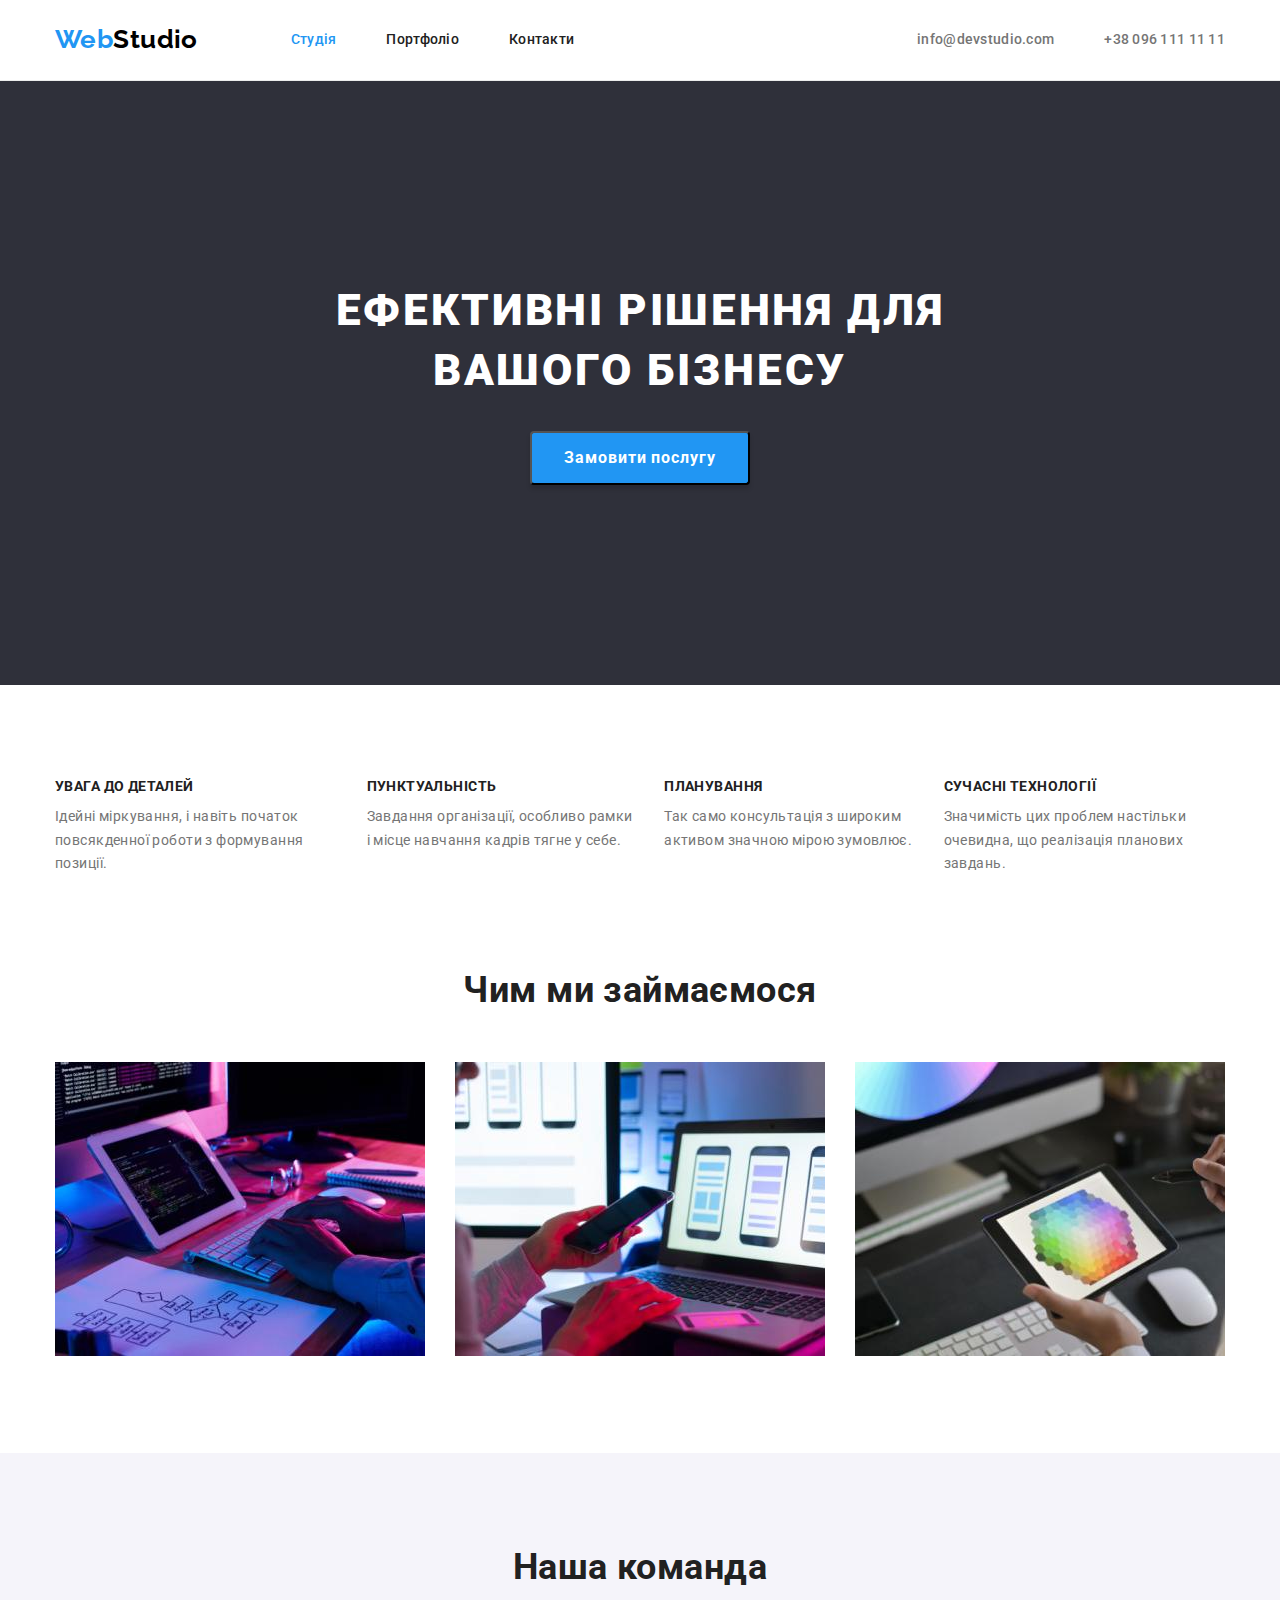
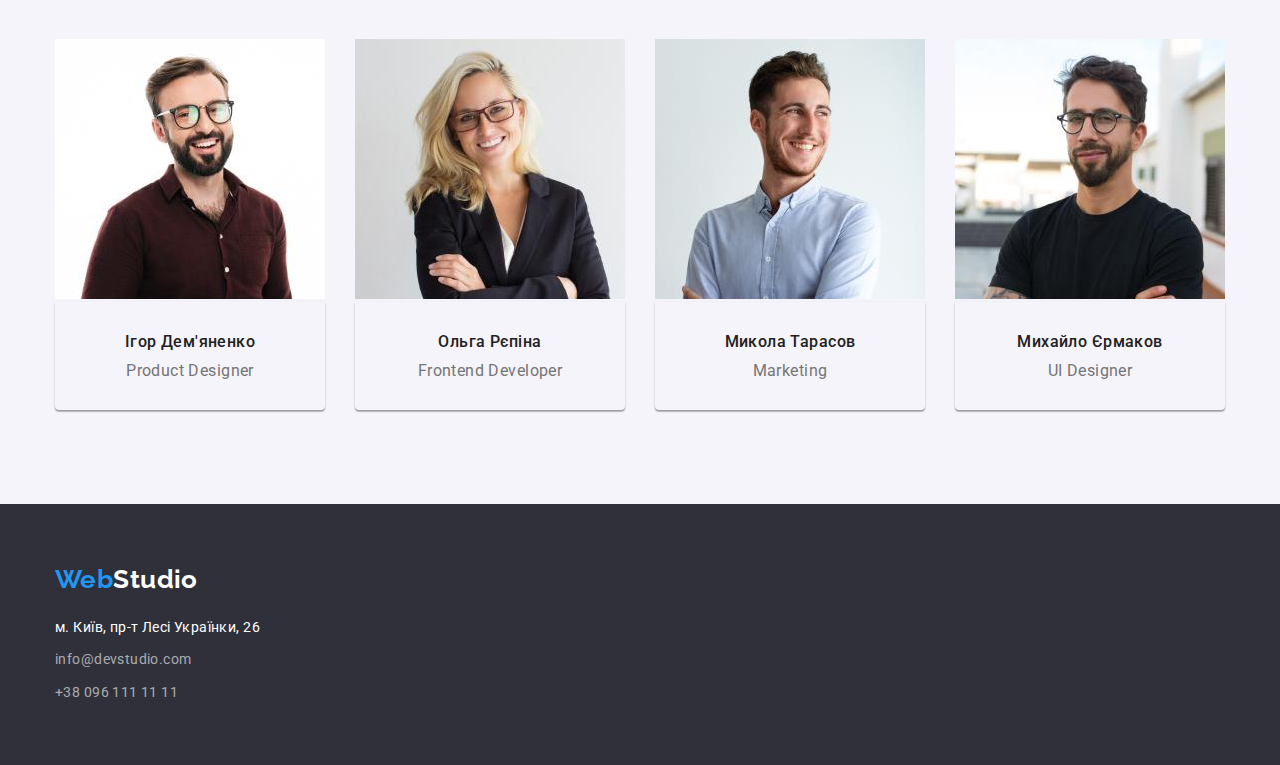
==== index.html @ afc2dee4 "created hw-04" ====
<!DOCTYPE html>
<html lang="uk">
  <head>
    <meta charset="UTF-8" />
    <meta http-equiv="X-UA-Compatible" content="IE=edge" />
    <meta name="viewport" content="width=device-width, initial-scale=1.0" />
    <title>WebStudio</title>

    <link
      rel="stylesheet"
      href=" https://cdnjs.cloudflare.com/ajax/libs/modern-normalize/1.1.0/modern-normalize.min.css"
    />
    <link rel="stylesheet" href="./css/styles.css" />

    <link rel="preconnect" href="https://fonts.googleapis.com" />
    <link rel="preconnect" href="https://fonts.gstatic.com" crossorigin />
    <link
      href="https://fonts.googleapis.com/css2?family=Raleway:wght@700&family=Roboto:wght@400;500;700;900&display=swap"
      rel="stylesheet"
    />
  </head>
  <body>
    <header class="header">
      <div class="container">
        <div class="header-container">
          <!-- site-nav -->
          <nav class="header-nav">
            <a class="logo" href="./index.html"><span class="logo-accent">Web</span>Studio</a>

            <ul class="site-nav list">
              <li class="item">
                <a class="link site-nav current" href="./index.html">Студія</a>
              </li>
              <li class="item">
                <a class="link" href="./portfolio.html">Портфоліо</a>
              </li>
              <li class="item">
                <a class="link" href="#">Контакти</a>
              </li>
            </ul>
          </nav>
          <!-- contacts -->
          <ul class="contacts list">
            <li class="item">
              <a class="link" href="info@devstudio.com">info@devstudio.com</a>
            </li>
            <li class="item">
              <a class="link" href="+380961111111">+38 096 111 11 11</a>
            </li>
          </ul>
        </div>
      </div>
    </header>

    <main>
      <!-- hero -->
      <section class="hero">
        <div class="container">
          <div class="hero-container">
            <h1 class="hero-title">Ефективні рішення для вашого бізнесу</h1>
            <button class="primary-button" type="button">Замовити послугу</button>
          </div>
        </div>
      </section>

      <!-- features -->
      <section class="section">
        <div class="container">
          <div class="features-container">
            <h2 class="section-title visually-hidden">Наші переваги</h2>
            <ul class="feature-list list">
              <li>
                <h3 class="title">Увага до деталей</h3>
                <p class="title-text">
                  Ідейні міркування, і навіть початок повсякденної роботи з формування позиції.
                </p>
              </li>
              <li>
                <h3 class="title">Пунктуальність</h3>
                <p class="title-text">
                  Завдання організації, особливо рамки і місце навчання кадрів тягне у себе.
                </p>
              </li>
              <li>
                <h3 class="title">Планування</h3>
                <p class="title-text">
                  Так само консультація з широким активом значною мірою зумовлює.
                </p>
              </li>
              <li>
                <h3 class="title">Сучасні технології</h3>
                <p class="title-text">
                  Значимість цих проблем настільки очевидна, що реалізація планових завдань.
                </p>
              </li>
            </ul>
          </div>
        </div>
      </section>
      <!--work-->
      <section class="section work">
        <div class="container">
          <div class="work-container">
            <h2 class="section-title">Чим ми займаємося</h2>
            <ul class="work-list list">
              <li class="item">
                <img src="./images/desktop.jpg" alt="Десктопні додатки" width="370" height="294" />
              </li>
              <li class="item">
                <img src="./images/mobile.jpg" alt="Мобільні додатки" width="370" height="294" />
              </li>
              <li class="item">
                <img
                  src="./images/tablet.jpg"
                  alt="Дизайнерські рішення"
                  width="370"
                  height="294"
                />
              </li>
            </ul>
          </div>
        </div>
      </section>
      <!-- our team -->
      <section class="section team">
        <div class="container">
          <div class="team-container">
            <h2 class="section-title">Наша команда</h2>

            <ul class="team-list list">
              <li>
                <img
                  src="./images/man01.jpg"
                  alt="Молодий чоловік, шатен з борідкою в окулярах"
                  width="270"
                  height="260"
                />
                <div class="team-card">
                  <h3 class="title">Ігор Дем'яненко</h3>
                  <p class="profession" lang="en">Product Designer</p>
                </div>
              </li>

              <li>
                <img
                  src="./images/woman02.jpg"
                  alt="Молода жінка, блондинка, в окулярах"
                  width="270"
                  height="260"
                />
                <div class="team-card">
                  <h3 class="title">Ольга Рєпіна</h3>
                  <p class="profession" lang="en">Frontend Developer</p>
                </div>
              </li>

              <li>
                <img
                  src="./images/man03.jpg"
                  alt="Молодий чоловік, шатен"
                  width="270"
                  height="260"
                />
                <div class="team-card">
                  <h3 class="title">Микола Тарасов</h3>
                  <p class="profession" lang="en">Marketing</p>
                </div>
              </li>

              <li>
                <img
                  src="./images/man04.jpg"
                  alt="Молодий чоловік, брюнет з борідкою в окулярах"
                  width="270"
                  height="260"
                />
                <div class="team-card">
                  <h3 class="title">Михайло Єрмаков</h3>
                  <p class="profession" lang="en">UI Designer</p>
                </div>
              </li>
            </ul>
          </div>
        </div>
      </section>
    </main>

    <footer class="footer">
      <div class="container">
        <div class="footer-container">
          <a class="logo-footer" href="./index.html"
            ><span class="logo-accent">Web</span><span class="logo-white">Studio</span></a
          >

          <address>
            <ul class="contacts-foo list">
              <li class="item">
                <a
                  class="address"
                  href="https://goo.gl/maps/CPtrU1FHBa2aNyZL9"
                  target="_blank"
                  rel="noopener noreferrer nofollow"
                  >м. Київ, пр-т Лесі Українки, 26</a
                >
              </li>
              <li class="item">
                <a class="contacts" href="info@devstudio.com">info@devstudio.com</a>
              </li>
              <li class="item">
                <a class="contacts" href="+380961111111">+38 096 111 11 11</a>
              </li>
            </ul>
          </address>
        </div>
      </div>
    </footer>
  </body>
</html>
---- css/styles.css ----
:root {
    --color-primary :#757575;
    --color-secondary: #212121;
    --color-accent: #2196F3;
    --color-white: #ffffff;
    --color-black: #000000;
    --color-background: #ffffff;
    --color-background-hero: #2F303A;
    --color-background-work: #F5F5F5;
    --color-background-team: #F5F4FA;
}

body {
    color: var(--color-primary); 
    background-color: var(--color-background);
    font-family: 'Roboto', sans-serif;
    font-size: 14px;
    letter-spacing: 0.03em;
}

h1,
h2,
h3,
h4,
h5,
h6,
p,
ul {
    margin-top: 0;
    margin-bottom: 0;
}

.img {
    display: block;
    max-width: 100%;
    height: auto;
}

.list {
    padding: 0;
    margin: 0;
    list-style: none;
}

.container {
    width: 1200px;
    padding-left: 15px;
    padding-right: 15px;
    margin: 0 auto;
}

.section {
    padding: 94px 0;
}
/* logo */
.logo {
    display: block;
    padding-top: 24px;
    padding-bottom: 25px;
    margin-right: 93px;

    color: var(--color-black);
    font-family: 'Raleway';
    font-weight: 700;
    font-size: 26px;   
    line-height: 1.2;
    text-decoration: none;
}
.logo-accent {
    color: var(--color-accent)
}

/* site-nav */

.header {
border-bottom: 1px solid #ECECEC;
}

.header-container {
    display: flex;
    align-items: center;
    justify-content: space-between;
}
.header-nav {
    display: flex;   
}
.site-nav {
    display: flex;
   
}
.site-nav .item:not(:last-child) {
    margin-right: 50px;
}
.site-nav .link {
    display: block;
    padding-top: 32px;
    padding-bottom: 32px;

    color: var(--color-secondary);
    font-weight: 500;
    line-height: 1.14;
    letter-spacing: 0.02em;
    text-decoration: none;
}
.site-nav .link:hover,
.site-nav .link:focus {
    color: var(--color-accent);
}

.site-nav.current { 
    color: var(--color-accent);
}

.contacts {
    display: flex;
}
.contacts .item:not(:last-child) {
    margin-right: 50px;
}
.contacts .link {
    display: block;
    padding-top: 32px;
    padding-bottom: 32px;

    color: var(--color-primary);
    font-weight: 500;
    line-height: 1.14;
    letter-spacing: 0.02em;
    text-decoration: none;
}
.contacts .link:hover,
.contacts .link:focus {
    color: var(--color-accent);
}
/* section-hero */

.hero {
    background-color:var(--color-background-hero);
    text-align: center;
    padding: 200px 0;
}

.hero-title {
    
    margin: auto;
    margin-bottom: 30px; 
    max-width: 696px;

    font-weight: 900;
    font-size: 44px;
    line-height: 1.36;
    letter-spacing: 0.06em;
    text-transform: uppercase;
    color: var(--color-white);
   
    text-align: center;
    
}

.primary-button {
    border-radius: 4px;
    padding: 10px 32px;
    box-shadow: 0px 4px 4px rgba(0, 0, 0, 0.15);
    text-align: center;
    

    color: var(--color-white);
    background-color: var(--color-accent);
    font-family: inherit;
    font-weight: 700;
    font-size: 16px;
    line-height: 1.88;
    letter-spacing: 0.06em;
    cursor: pointer;
}
.primary-button:hover,
.primary-button:focus {
 background-color: #188CE8;
}

/* sections */

.feature-list {
    display: flex;
    flex-basis: calc((100%-90px)/4);
    gap: 30px;

}
.section-title{
    font-weight: 700;
    font-size: 36px;
    line-height: 1.16;
    color: var(--color-secondary);
    margin-bottom: 50px;
    text-align: center;
}

.feature-list .title {
    font-weight: 700;
    font-size: 14px;
    line-height: 1.14;
    text-transform: uppercase;
    color: var(--color-secondary);
    margin-bottom: 10px;
}
.title-text {
    line-height: 1.7;
}

/* work */

.work {
    padding-top: 0;
}
.work-list {
    display: flex;
    flex-basis: calc((100%-60px)/3);
    gap: 30px;
}

/* team */

.team {
    background-color: var(--color-background-team);
}
.team-list {
    display: flex;
    flex-basis: calc((100%-90px)/4);
    gap: 30px;
}
.team-card {
    padding: 30px 0;
    border-top: none;
    box-shadow: 0px 1px 3px rgba(0, 0, 0, 0.12), 0px 1px 1px rgba(0, 0, 0, 0.14), 0px 2px 1px rgba(0, 0, 0, 0.2);
    border-radius: 0px 0px 4px 4px;
    text-align: center;
}
.team-list .title {
    font-weight: 500;
    font-size: 16px;
    line-height: 1.2;
    color: var(--color-secondary);
    margin-bottom: 10px;

}
.team-list .profession {
    font-size: 16px;
    line-height: 1.2;
    color: var(--color-primary);
}

/* portfolio */

.visually-hidden {
    position: absolute;
    white-space: nowrap;
    width: 1px;
    height: 1px;
    overflow: hidden;
    border: 0;
    padding: 0;
    clip: rect(0 0 0 0);
    clip-path: inset(50%);
    margin: -1px;
}
.buttons { 
    border: none;
    border-radius: 4px;
    padding: 6px 22px;

    font-family: inherit;
    font-weight: 500;
    font-size: 16px;
    line-height: 1.62;
    letter-spacing: inherit;
    color: var(--color-secondary);
    background-color: var(--color-background-team);
    cursor: pointer;
    
    
}
.buttons:hover,
.buttons:focus {
    color: var(--color-white);
    background-color: var(--color-accent);
}
.buttons-list {
   display: flex; 
   justify-content: center;
   margin-bottom: 50px;

}
.buttons-list .item:not(:last-child) {
    margin-right: 8px;
}

.portfolio-list .title {
    font-weight: 700;
    font-size: 18px;
    line-height: 2;
    letter-spacing: 0.06em;
    color: var(--color-secondary);
    margin-bottom: 4px;
}
.portfolio-list .project {
    font-size: 16px;
    line-height: 1.88;
    color: var(--color-primary);
}

.portfolio-list {
    display: flex;
    flex-wrap: wrap;
    flex-basis: calc((100%-60)/3);
    gap: 30px;
}


.portfolio-card {
    padding: 20px 24px;
    border: 1px solid #eeeeee;
    border-top: none;
    background-color: var(--color-white);
}

/* footer */

.footer {
    background-color: var(--color-background-hero);
    padding: 60px 0;
}

.logo-footer {
    display: block;
    margin-bottom: 20px;

    font-family: 'Raleway';
    font-weight: 700;
    font-size: 26px;
    line-height: 1.2;
    text-decoration: none;
}

.logo-white {
    color: var(--color-white);
} 
.contacts-foo .item:not(:last-child) {
    margin-bottom: 9px;

}
.contacts-foo .address {
    font-style:normal;
    color: var(--color-white);
    line-height: 1.7;
    text-decoration: none;
   
}

.contacts-foo .contacts {
    display: block;
    font-style: normal;
    line-height: 1.7;
    color: rgba(255, 255, 255, 0.6);
    text-decoration: none;
    
}
.contacts-foo .contacts:hover,
.contacts-foo .contacts:focus {
    color: var(--color-accent);
}
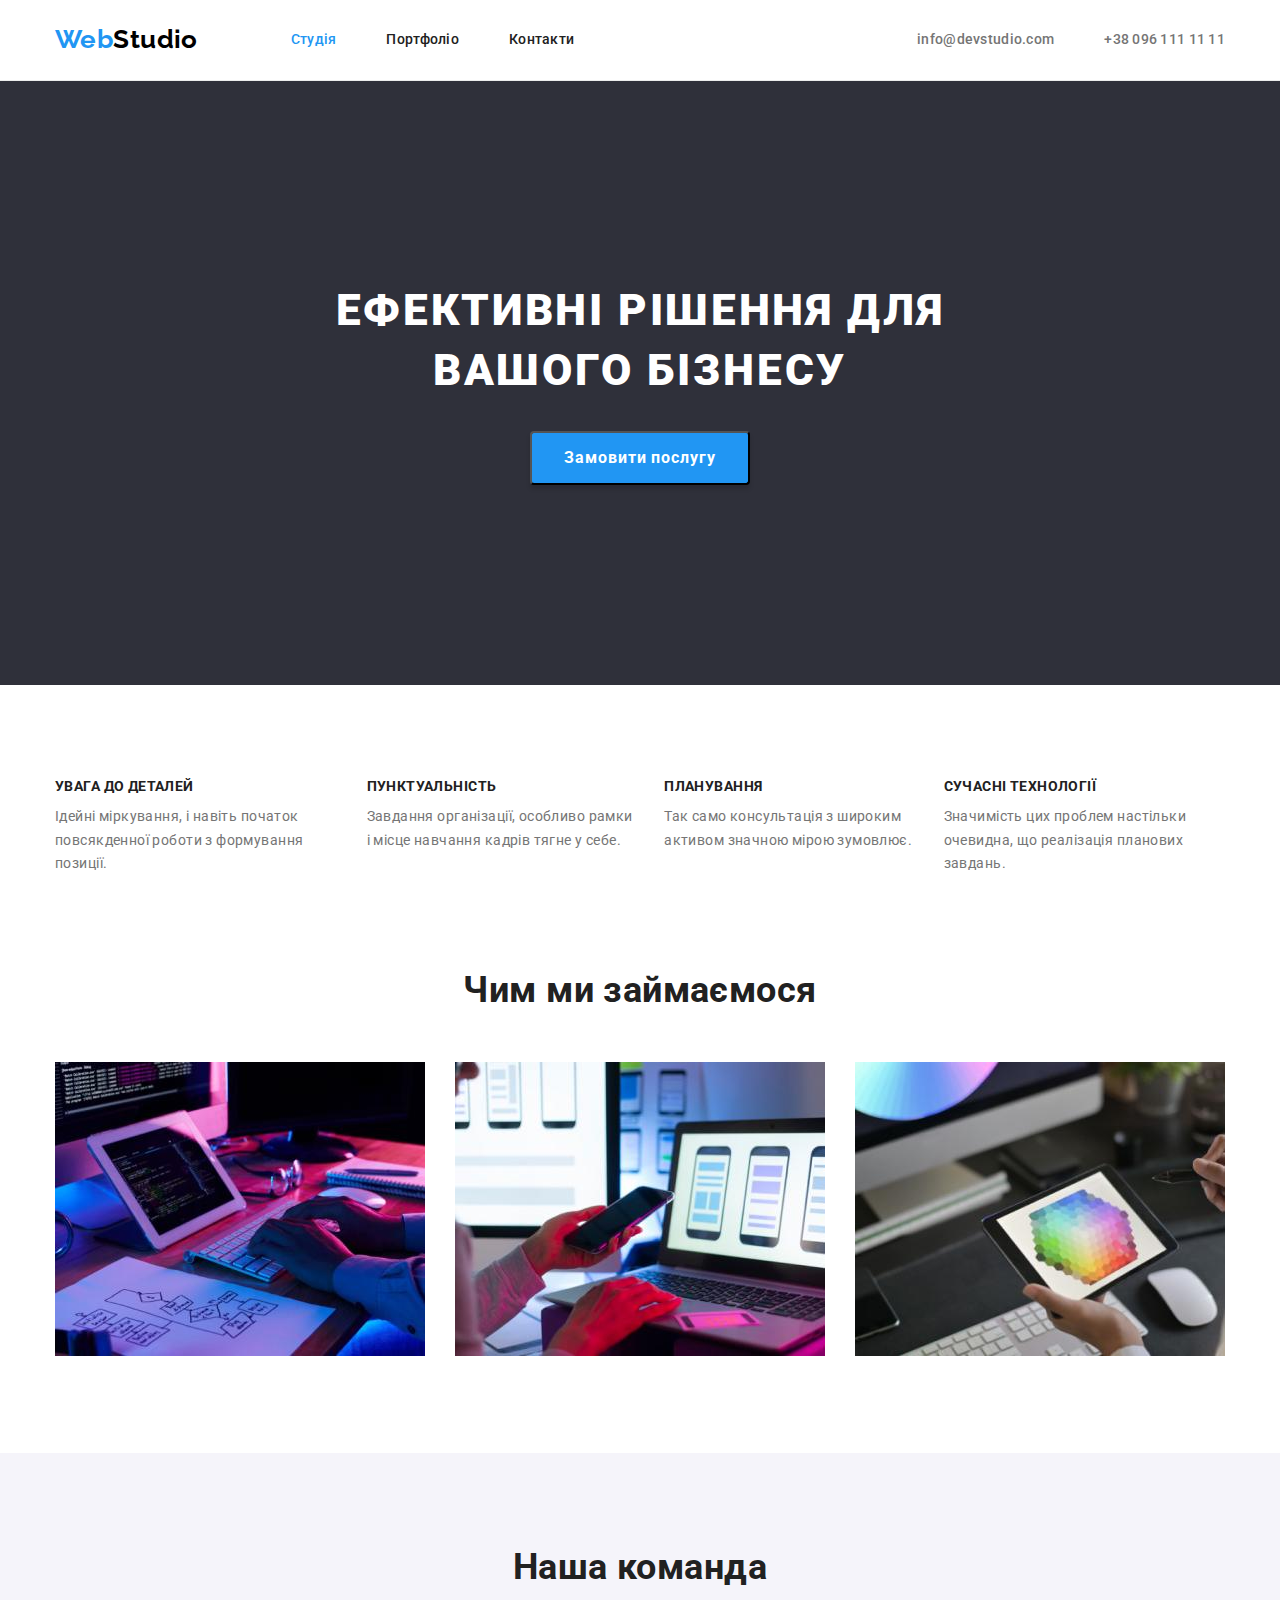
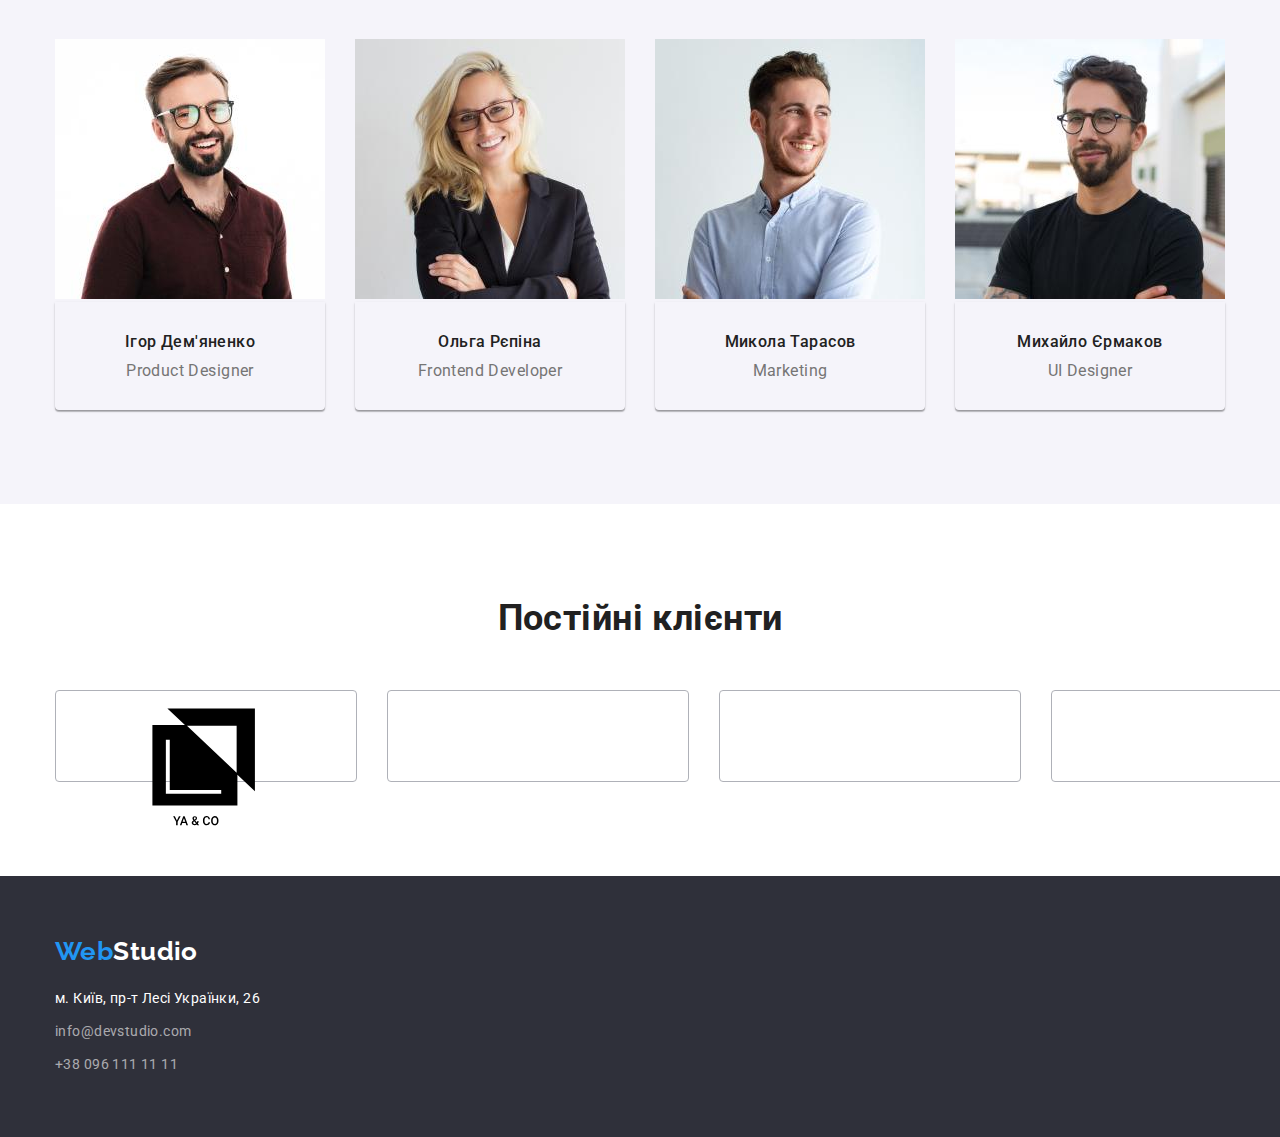
==== commit 0a7aff55: "aded clients" ====
--- a/index.html
+++ b/index.html
@@ -45,7 +45,7 @@
               <a class="link" href="info@devstudio.com">info@devstudio.com</a>
             </li>
             <li class="item">
-              <a class="link" href="+380961111111">+38 096 111 11 11</a>
+              <a class="link" href="+380961111111"> +38 096 111 11 11</a>
             </li>
           </ul>
         </div>
@@ -181,6 +181,57 @@
               </li>
             </ul>
           </div>
+        </div>
+      </section>
+
+      <!-- clients -->
+      <section class="section">
+        <div class="container">
+          <h2 class="section-title">Постійні клієнти</h2>
+          <ul class="clients-list list">
+            <li class="clients-item">
+              <a href="" class="clients-link">
+                <svg class="client-icon">
+                  <use href="./images/icons.svg#icon-Logo-1"></use>
+                </svg>
+              </a>
+            </li>
+            <li class="clients-item">
+              <a href="" class="clients-link">
+                <svg class="client-icon">
+                  <use href="./images/icons.svg#"></use>
+                </svg>
+              </a>
+            </li>
+            <li class="clients-item">
+              <a href="" class="clients-link">
+                <svg class="client-icon">
+                  <use href="./images/icons.svg#"></use>
+                </svg>
+              </a>
+            </li>
+            <li class="clients-item">
+              <a href="" class="clients-link">
+                <svg class="client-icon">
+                  <use href="./images/icons.svg#"></use>
+                </svg>
+              </a>
+            </li>
+            <li class="clients-item">
+              <a href="" class="clients-link">
+                <svg class="client-icon">
+                  <use href="./images/icons.svg#"></use>
+                </svg>
+              </a>
+            </li>
+            <li class="clients-item">
+              <a href="" class="clients-link">
+                <svg class="client-icon">
+                  <use href="./images/icons.svg#"></use>
+                </svg>
+              </a>
+            </li>
+          </ul>
         </div>
       </section>
     </main>
--- a/css/styles.css
+++ b/css/styles.css
@@ -283,6 +283,7 @@
 .buttons:focus {
     color: var(--color-white);
     background-color: var(--color-accent);
+    box-shadow: 0px 3px 1px rgba(0, 0, 0, 0.1), 0px 1px 2px rgba(0, 0, 0, 0.08), 0px 2px 2px rgba(0, 0, 0, 0.12);
 }
 .buttons-list {
    display: flex; 
@@ -302,7 +303,7 @@
     color: var(--color-secondary);
     margin-bottom: 4px;
 }
-.portfolio-list .project {
+.portfolio-list .description {
     font-size: 16px;
     line-height: 1.88;
     color: var(--color-primary);
@@ -315,13 +316,40 @@
     gap: 30px;
 }
 
-
 .portfolio-card {
+    text-decoration: none;
+    background-color: var(--color-white);
+    display: block;
+}
+.portfolio-card:hover,
+.portfolio-card:focus {
+box-shadow: 0px 1px 1px rgba(0, 0, 0, 0.12),
+0px 4px 4px rgba(0, 0, 0, 0.06),
+1px 4px 6px rgba(0, 0, 0, 0.16);
+}
+
+.project {
     padding: 20px 24px;
     border: 1px solid #eeeeee;
     border-top: none;
-    background-color: var(--color-white);
-}
+}
+
+.clients-list {
+    display: flex;
+    gap: 30px;
+}
+.clients-item {
+    width: calc((100%-150px)/6);
+}
+.clients-link {
+    display: block;
+    width: 100%;
+    height: 92px;
+    border: 1px solid #AFB1B8;
+    border-radius: 4px;
+}
+
+
 
 /* footer */
 
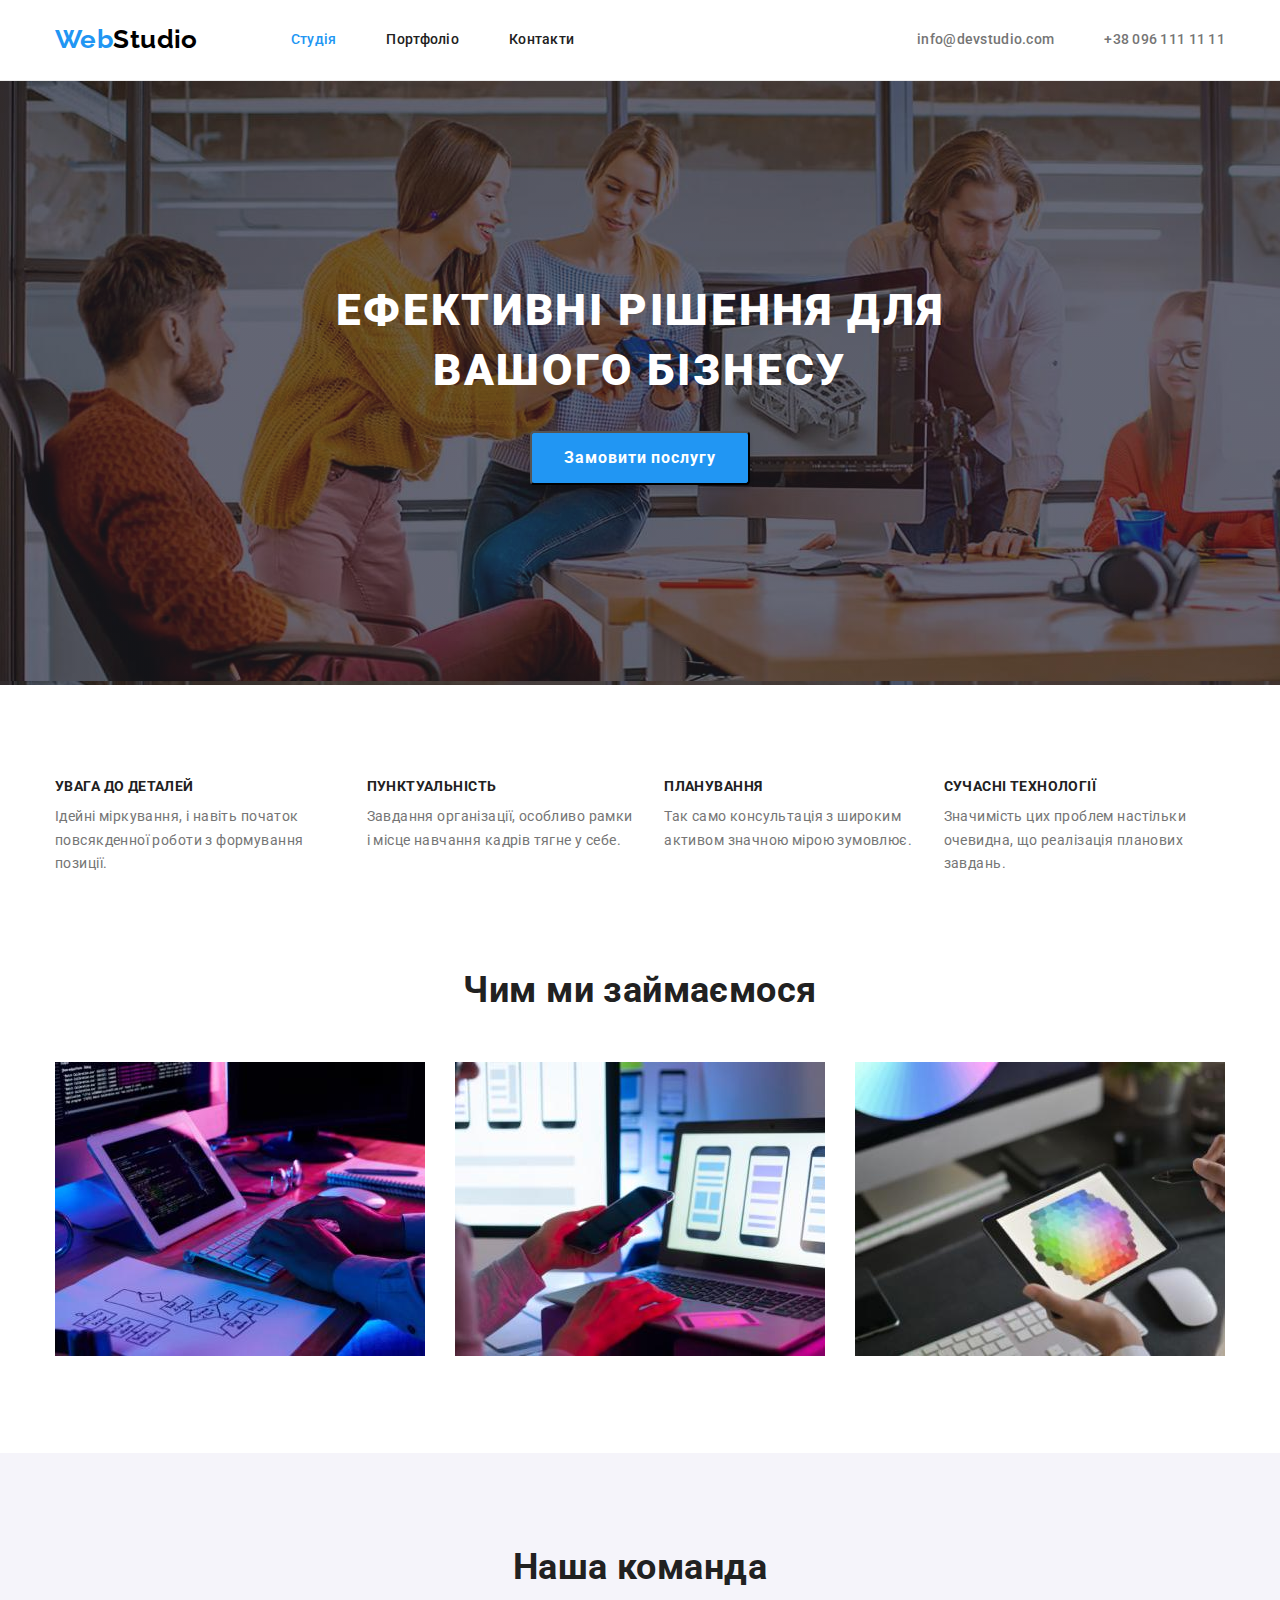
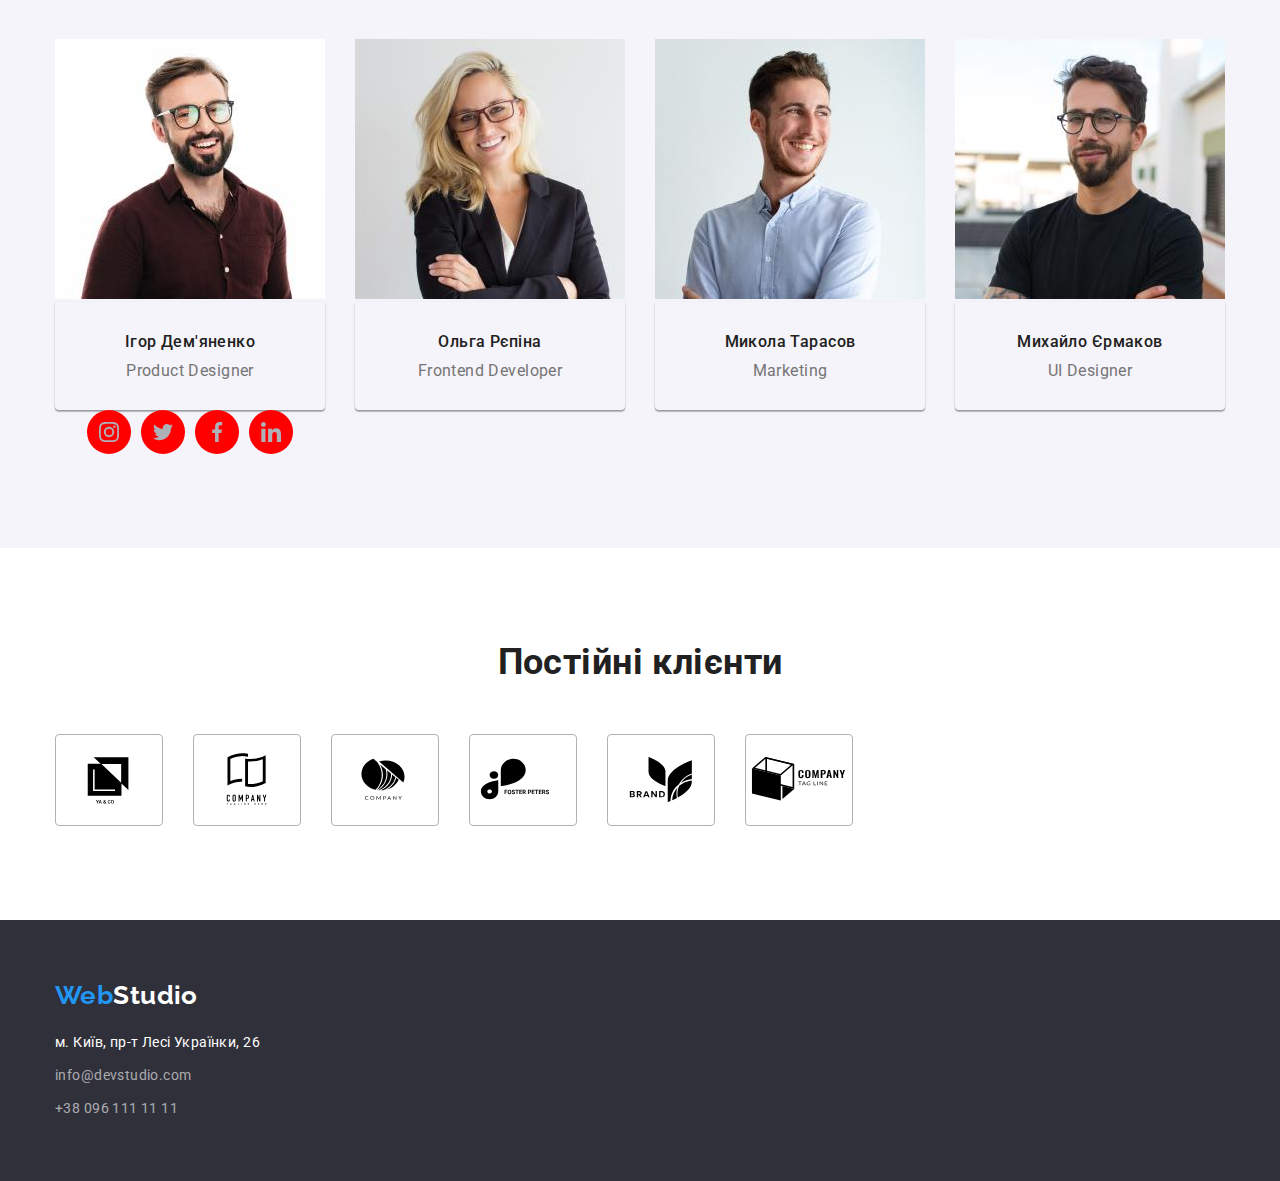
==== commit 06147f66: "social" ====
--- a/index.html
+++ b/index.html
@@ -139,6 +139,37 @@
                   <h3 class="title">Ігор Дем'яненко</h3>
                   <p class="profession" lang="en">Product Designer</p>
                 </div>
+
+                <ul class="social-list list">
+                  <li class="social-item">
+                    <a href="" class="social-link">
+                      <svg class="social-icon" width="20" height="20">
+                        <use href="./images/icons.svg#icon-instagram"></use>
+                      </svg>
+                    </a>
+                  </li>
+                  <li class="social-item">
+                    <a href="" class="social-link">
+                      <svg class="social-icon" width="20" height="20">
+                        <use href="./images/icons.svg#icon-twitter"></use>
+                      </svg>
+                    </a>
+                  </li>
+                  <li class="social-item">
+                    <a href="" class="social-link">
+                      <svg class="social-icon" width="20" height="20">
+                        <use href="./images/icons.svg#icon-facebook"></use>
+                      </svg>
+                    </a>
+                  </li>
+                  <li class="social-item">
+                    <a href="" class="social-link">
+                      <svg class="social-icon" width="20" height="20">
+                        <use href="./images/icons.svg#icon-linkedin"></use>
+                      </svg>
+                    </a>
+                  </li>
+                </ul>
               </li>
 
               <li>
@@ -188,46 +219,52 @@
       <section class="section">
         <div class="container">
           <h2 class="section-title">Постійні клієнти</h2>
+
           <ul class="clients-list list">
             <li class="clients-item">
-              <a href="" class="clients-link">
-                <svg class="client-icon">
+              <a href="#" class="clients-link">
+                <svg class="client-icon" width="106" height="60">
                   <use href="./images/icons.svg#icon-Logo-1"></use>
                 </svg>
               </a>
             </li>
-            <li class="clients-item">
-              <a href="" class="clients-link">
-                <svg class="client-icon">
-                  <use href="./images/icons.svg#"></use>
-                </svg>
-              </a>
-            </li>
-            <li class="clients-item">
-              <a href="" class="clients-link">
-                <svg class="client-icon">
-                  <use href="./images/icons.svg#"></use>
-                </svg>
-              </a>
-            </li>
-            <li class="clients-item">
-              <a href="" class="clients-link">
-                <svg class="client-icon">
-                  <use href="./images/icons.svg#"></use>
-                </svg>
-              </a>
-            </li>
-            <li class="clients-item">
-              <a href="" class="clients-link">
-                <svg class="client-icon">
-                  <use href="./images/icons.svg#"></use>
-                </svg>
-              </a>
-            </li>
-            <li class="clients-item">
-              <a href="" class="clients-link">
-                <svg class="client-icon">
-                  <use href="./images/icons.svg#"></use>
+
+            <li class="clients-item">
+              <a href="#" class="clients-link">
+                <svg class="client-icon" width="106" height="60">
+                  <use href="./images/icons.svg#icon-Logo-2"></use>
+                </svg>
+              </a>
+            </li>
+
+            <li class="clients-item">
+              <a href="#" class="clients-link">
+                <svg class="client-icon" width="106" height="60">
+                  <use href="./images/icons.svg#icon-Logo-3"></use>
+                </svg>
+              </a>
+            </li>
+
+            <li class="clients-item">
+              <a href="#" class="clients-link">
+                <svg class="client-icon" width="106" height="60">
+                  <use href="./images/icons.svg#icon-Logo-4"></use>
+                </svg>
+              </a>
+            </li>
+
+            <li class="clients-item">
+              <a href="#" class="clients-link">
+                <svg class="client-icon" width="106" height="60">
+                  <use href="./images/icons.svg#icon-Logo-5"></use>
+                </svg>
+              </a>
+            </li>
+
+            <li class="clients-item">
+              <a href="#" class="clients-link">
+                <svg class="client-icon" width="106" height="60">
+                  <use href="./images/icons.svg#icon-Logo-6"></use>
                 </svg>
               </a>
             </li>
--- a/css/styles.css
+++ b/css/styles.css
@@ -135,7 +135,12 @@
 /* section-hero */
 
 .hero {
-    background-color:var(--color-background-hero);
+    background-image: linear-gradient(
+    to right,
+    rgba(47, 48, 58, 0.4),
+    rgba(47, 48, 58, 0.4)
+    ),
+    url('../images/fon.jpg');
     text-align: center;
     padding: 200px 0;
 }
@@ -249,6 +254,28 @@
     color: var(--color-primary);
 }
 
+.social-list {
+display: flex;
+justify-content: center;
+gap: 10px;
+}
+
+.social-item {
+
+}
+.social-link {
+    display: flex;
+    align-items: center;
+    justify-content: center;
+    width: 44px;
+    height: 44px;
+    background-color: red;
+    border-radius: 50%;
+}
+.social-icon {
+    fill: #AFB1B8;;
+
+}
 /* portfolio */
 
 .visually-hidden {
@@ -342,7 +369,9 @@
     width: calc((100%-150px)/6);
 }
 .clients-link {
-    display: block;
+    display: flex;
+    align-items: center;
+    justify-content: center;
     width: 100%;
     height: 92px;
     border: 1px solid #AFB1B8;
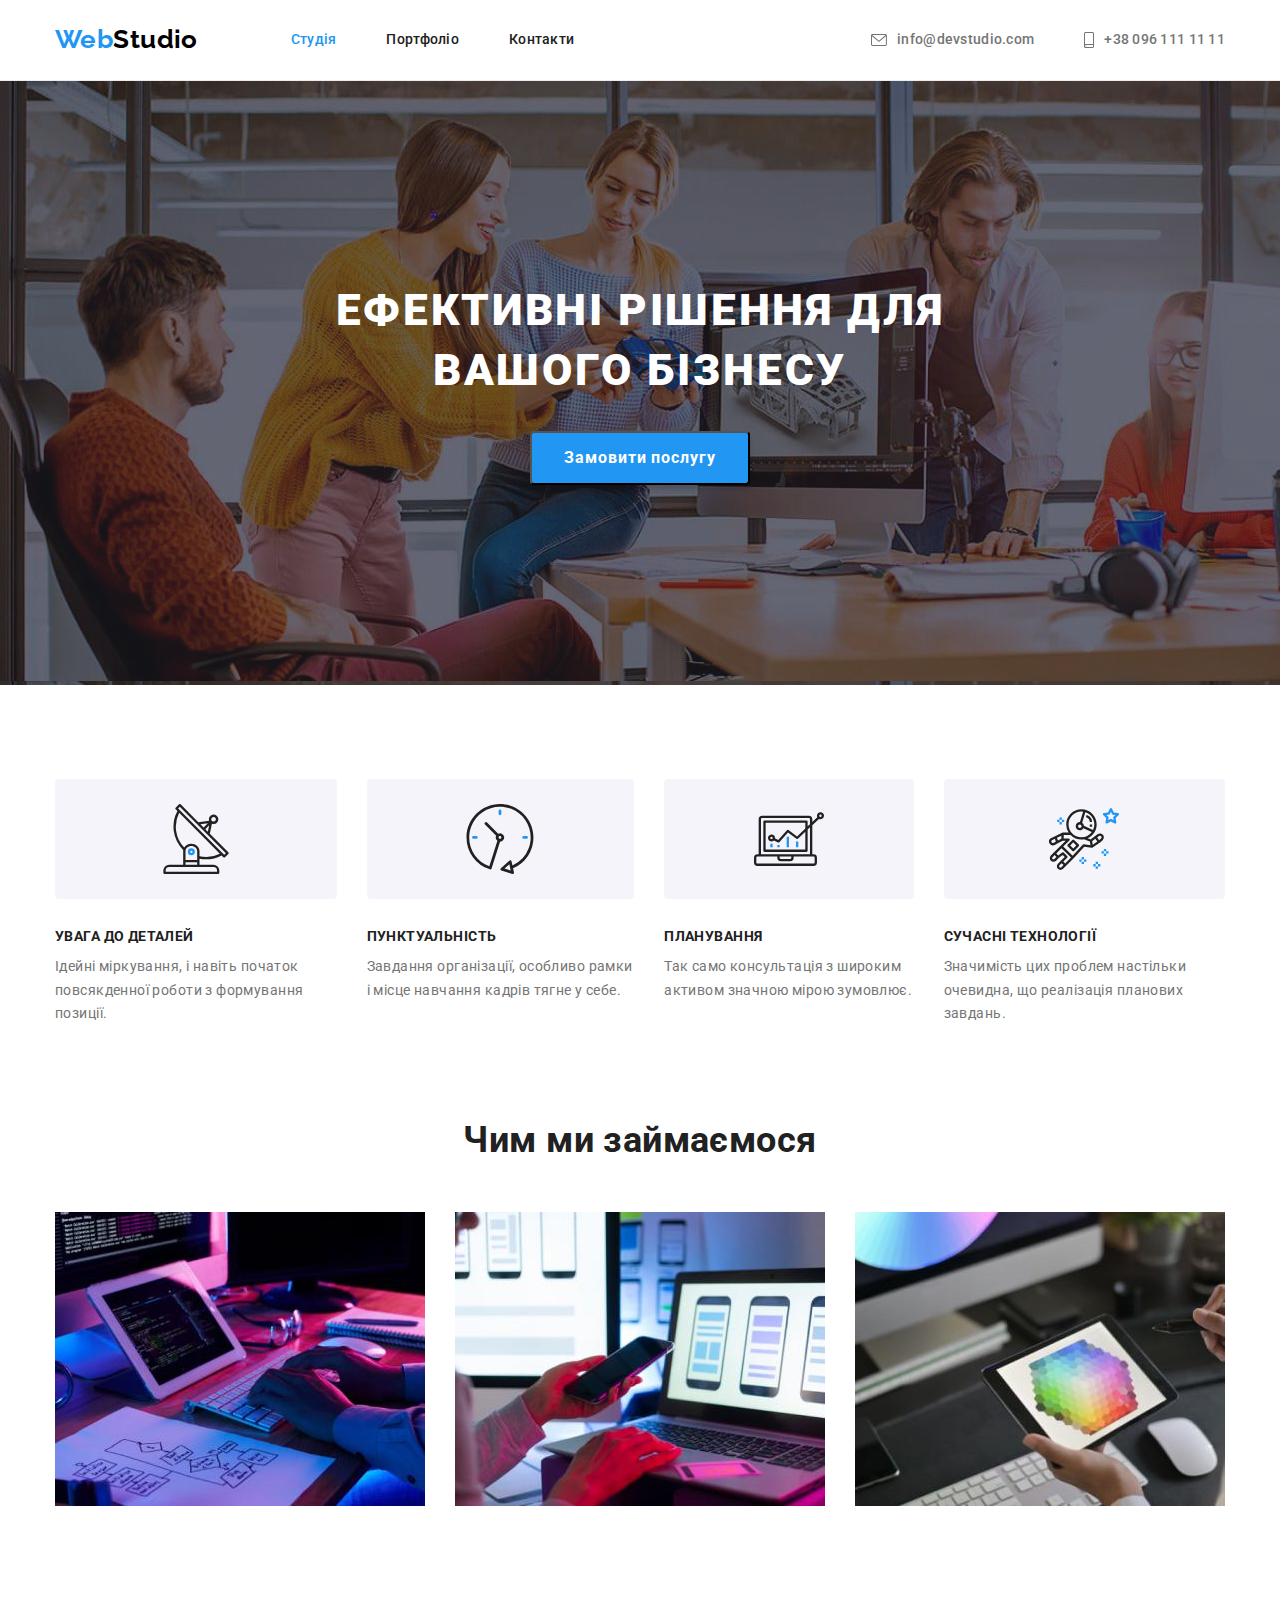
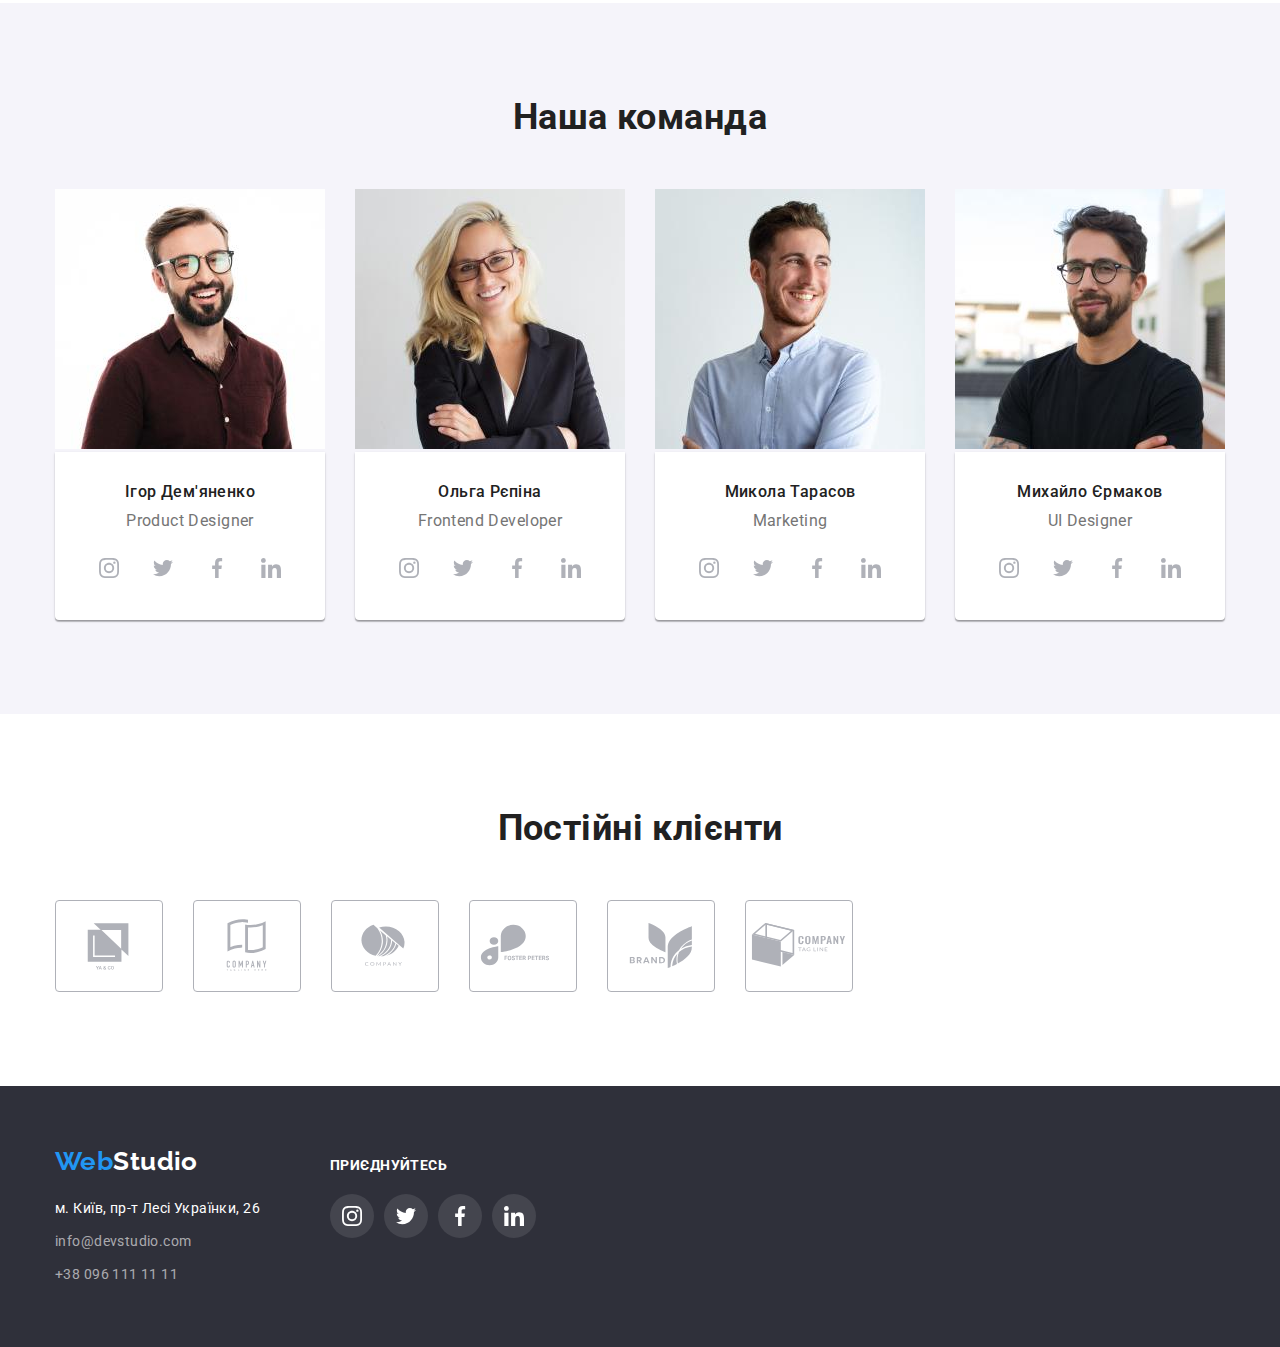
==== commit 76b1c7e8: "aded icons" ====
--- a/index.html
+++ b/index.html
@@ -42,10 +42,16 @@
           <!-- contacts -->
           <ul class="contacts list">
             <li class="item">
-              <a class="link" href="info@devstudio.com">info@devstudio.com</a>
+              <a class="link" href="info@devstudio.com">
+               <svg class="icon-contact" width="16" height="12">
+                <use href="./images/icons.svg#icon-envelope"></use>
+               </svg> info@devstudio.com</a>
             </li>
             <li class="item">
-              <a class="link" href="+380961111111"> +38 096 111 11 11</a>
+              <a class="link" href="+380961111111">
+               <svg class="icon-contact" width="10" height="16">
+                <use href="./images/icons.svg#icon-smartphone"></use>
+               </svg>  +38 096 111 11 11</a>
             </li>
           </ul>
         </div>
@@ -68,26 +74,50 @@
         <div class="container">
           <div class="features-container">
             <h2 class="section-title visually-hidden">Наші переваги</h2>
+
             <ul class="feature-list list">
               <li>
+                <div class="icon-features">
+                  <svg class="antenna" width="70" height="70">
+                    <use href="./images/icons.svg#icon-antenna"></use>
+                  </svg>
+                </div>
                 <h3 class="title">Увага до деталей</h3>
                 <p class="title-text">
                   Ідейні міркування, і навіть початок повсякденної роботи з формування позиції.
                 </p>
               </li>
-              <li>
+
+              <li>
+                <div class="icon-features">
+                  <svg class="clock" width="70" height="70">
+                    <use href="./images/icons.svg#icon-clock"></use>
+                  </svg>
+                </div>
                 <h3 class="title">Пунктуальність</h3>
                 <p class="title-text">
                   Завдання організації, особливо рамки і місце навчання кадрів тягне у себе.
                 </p>
               </li>
-              <li>
+
+              <li>
+                <div class="icon-features">
+                  <svg class="diagram" width="70" height="70">
+                    <use href="./images/icons.svg#icon-diagram"></use>
+                  </svg>
+                </div>
                 <h3 class="title">Планування</h3>
                 <p class="title-text">
                   Так само консультація з широким активом значною мірою зумовлює.
                 </p>
               </li>
-              <li>
+
+              <li>
+                <div class="icon-features">
+                  <svg class="astronaut" width="70" height="70">
+                    <use href="./images/icons.svg#icon-astronaut"></use>
+                  </svg>
+                </div>
                 <h3 class="title">Сучасні технології</h3>
                 <p class="title-text">
                   Значимість цих проблем настільки очевидна, що реалізація планових завдань.
@@ -138,38 +168,38 @@
                 <div class="team-card">
                   <h3 class="title">Ігор Дем'яненко</h3>
                   <p class="profession" lang="en">Product Designer</p>
-                </div>
-
-                <ul class="social-list list">
-                  <li class="social-item">
-                    <a href="" class="social-link">
-                      <svg class="social-icon" width="20" height="20">
-                        <use href="./images/icons.svg#icon-instagram"></use>
-                      </svg>
-                    </a>
-                  </li>
-                  <li class="social-item">
-                    <a href="" class="social-link">
-                      <svg class="social-icon" width="20" height="20">
-                        <use href="./images/icons.svg#icon-twitter"></use>
-                      </svg>
-                    </a>
-                  </li>
-                  <li class="social-item">
-                    <a href="" class="social-link">
-                      <svg class="social-icon" width="20" height="20">
-                        <use href="./images/icons.svg#icon-facebook"></use>
-                      </svg>
-                    </a>
-                  </li>
-                  <li class="social-item">
-                    <a href="" class="social-link">
-                      <svg class="social-icon" width="20" height="20">
-                        <use href="./images/icons.svg#icon-linkedin"></use>
-                      </svg>
-                    </a>
-                  </li>
-                </ul>
+
+                  <ul class="social-list list">
+                    <li class="social-item">
+                      <a href="" class="social-link">
+                        <svg class="social-icon" width="20" height="20">
+                          <use href="./images/icons.svg#icon-instagram"></use>
+                        </svg>
+                      </a>
+                    </li>
+                    <li class="social-item">
+                      <a href="" class="social-link">
+                        <svg class="social-icon" width="20" height="20">
+                          <use href="./images/icons.svg#icon-twitter"></use>
+                        </svg>
+                      </a>
+                    </li>
+                    <li class="social-item">
+                      <a href="" class="social-link">
+                        <svg class="social-icon" width="20" height="20">
+                          <use href="./images/icons.svg#icon-facebook"></use>
+                        </svg>
+                      </a>
+                    </li>
+                    <li class="social-item">
+                      <a href="" class="social-link">
+                        <svg class="social-icon" width="20" height="20">
+                          <use href="./images/icons.svg#icon-linkedin"></use>
+                        </svg>
+                      </a>
+                    </li>
+                  </ul>
+                </div>
               </li>
 
               <li>
@@ -182,6 +212,37 @@
                 <div class="team-card">
                   <h3 class="title">Ольга Рєпіна</h3>
                   <p class="profession" lang="en">Frontend Developer</p>
+
+                  <ul class="social-list list">
+                    <li class="social-item">
+                      <a href="" class="social-link">
+                        <svg class="social-icon" width="20" height="20">
+                          <use href="./images/icons.svg#icon-instagram"></use>
+                        </svg>
+                      </a>
+                    </li>
+                    <li class="social-item">
+                      <a href="" class="social-link">
+                        <svg class="social-icon" width="20" height="20">
+                          <use href="./images/icons.svg#icon-twitter"></use>
+                        </svg>
+                      </a>
+                    </li>
+                    <li class="social-item">
+                      <a href="" class="social-link">
+                        <svg class="social-icon" width="20" height="20">
+                          <use href="./images/icons.svg#icon-facebook"></use>
+                        </svg>
+                      </a>
+                    </li>
+                    <li class="social-item">
+                      <a href="" class="social-link">
+                        <svg class="social-icon" width="20" height="20">
+                          <use href="./images/icons.svg#icon-linkedin"></use>
+                        </svg>
+                      </a>
+                    </li>
+                  </ul>
                 </div>
               </li>
 
@@ -195,6 +256,37 @@
                 <div class="team-card">
                   <h3 class="title">Микола Тарасов</h3>
                   <p class="profession" lang="en">Marketing</p>
+
+                  <ul class="social-list list">
+                    <li class="social-item">
+                      <a href="" class="social-link">
+                        <svg class="social-icon" width="20" height="20">
+                          <use href="./images/icons.svg#icon-instagram"></use>
+                        </svg>
+                      </a>
+                    </li>
+                    <li class="social-item">
+                      <a href="" class="social-link">
+                        <svg class="social-icon" width="20" height="20">
+                          <use href="./images/icons.svg#icon-twitter"></use>
+                        </svg>
+                      </a>
+                    </li>
+                    <li class="social-item">
+                      <a href="" class="social-link">
+                        <svg class="social-icon" width="20" height="20">
+                          <use href="./images/icons.svg#icon-facebook"></use>
+                        </svg>
+                      </a>
+                    </li>
+                    <li class="social-item">
+                      <a href="" class="social-link">
+                        <svg class="social-icon" width="20" height="20">
+                          <use href="./images/icons.svg#icon-linkedin"></use>
+                        </svg>
+                      </a>
+                    </li>
+                  </ul>
                 </div>
               </li>
 
@@ -208,6 +300,37 @@
                 <div class="team-card">
                   <h3 class="title">Михайло Єрмаков</h3>
                   <p class="profession" lang="en">UI Designer</p>
+
+                  <ul class="social-list list">
+                    <li class="social-item">
+                      <a href="" class="social-link">
+                        <svg class="social-icon" width="20" height="20">
+                          <use href="./images/icons.svg#icon-instagram"></use>
+                        </svg>
+                      </a>
+                    </li>
+                    <li class="social-item">
+                      <a href="" class="social-link">
+                        <svg class="social-icon" width="20" height="20">
+                          <use href="./images/icons.svg#icon-twitter"></use>
+                        </svg>
+                      </a>
+                    </li>
+                    <li class="social-item">
+                      <a href="" class="social-link">
+                        <svg class="social-icon" width="20" height="20">
+                          <use href="./images/icons.svg#icon-facebook"></use>
+                        </svg>
+                      </a>
+                    </li>
+                    <li class="social-item">
+                      <a href="" class="social-link">
+                        <svg class="social-icon" width="20" height="20">
+                          <use href="./images/icons.svg#icon-linkedin"></use>
+                        </svg>
+                      </a>
+                    </li>
+                  </ul>
                 </div>
               </li>
             </ul>
@@ -273,13 +396,15 @@
       </section>
     </main>
 
+    <!-- Footer -->
     <footer class="footer">
       <div class="container">
-        <div class="footer-container">
+ <!-- адреса -->
+ <div class="footer-page">
+        <div class="adress-footer">
           <a class="logo-footer" href="./index.html"
             ><span class="logo-accent">Web</span><span class="logo-white">Studio</span></a
           >
-
           <address>
             <ul class="contacts-foo list">
               <li class="item">
@@ -300,7 +425,44 @@
             </ul>
           </address>
         </div>
+<!-- соц.мережі -->
+        <div class="social-footer">
+          <h1 class="footer-title">Приєднуйтесь</h3>
+
+          <ul class="social-list list">
+            <li class="social-item">
+              <a href="" class="social-link-foo">
+                <svg class="social-icon-foo" width="20" height="20">
+                  <use href="./images/icons.svg#icon-instagram"></use>
+                </svg>
+              </a>
+            </li>
+            <li class="social-item">
+              <a href="" class="social-link-foo">
+                <svg class="social-icon-foo" width="20" height="20">
+                  <use href="./images/icons.svg#icon-twitter"></use>
+                </svg>
+              </a>
+            </li>
+            <li class="social-item">
+              <a href="" class="social-link-foo">
+                <svg class="social-icon-foo" width="20" height="20">
+                  <use href="./images/icons.svg#icon-facebook"></use>
+                </svg>
+              </a>
+            </li>
+            <li class="social-item">
+              <a href="" class="social-link-foo">
+                <svg class="social-icon-foo" width="20" height="20">
+                  <use href="./images/icons.svg#icon-linkedin"></use>
+                </svg>
+              </a>
+            </li>
+          </ul>
+        </div>
+</div>
       </div>
     </footer>
+
   </body>
 </html>
--- a/css/styles.css
+++ b/css/styles.css
@@ -5,9 +5,11 @@
     --color-white: #ffffff;
     --color-black: #000000;
     --color-background: #ffffff;
-    --color-background-hero: #2F303A;
+    --color-background-footer: #2F303A;
     --color-background-work: #F5F5F5;
     --color-background-team: #F5F4FA;
+    --border-line-color:#ECECEC;
+    --color-clients-link: #AFB1B8;
 }
 
 body {
@@ -73,7 +75,7 @@
 /* site-nav */
 
 .header {
-border-bottom: 1px solid #ECECEC;
+border-bottom: 1px solid var(--border-line-color);
 }
 
 .header-container {
@@ -118,7 +120,8 @@
     margin-right: 50px;
 }
 .contacts .link {
-    display: block;
+    display: flex;
+    align-items: center;
     padding-top: 32px;
     padding-bottom: 32px;
 
@@ -132,6 +135,11 @@
 .contacts .link:focus {
     color: var(--color-accent);
 }
+.icon-contact {
+    fill: currentColor;
+    margin-right: 10px;
+}
+
 /* section-hero */
 
 .hero {
@@ -191,6 +199,16 @@
     gap: 30px;
 
 }
+.icon-features {
+    display: flex;
+    justify-content: center;
+    align-items: center;
+    height: 120px;
+    background: #F5F4FA;
+    border-radius: 4px;
+    margin-bottom: 30px;
+
+}
 .section-title{
     font-weight: 700;
     font-size: 36px;
@@ -236,6 +254,7 @@
 .team-card {
     padding: 30px 0;
     border-top: none;
+    background-color: var(--color-background);
     box-shadow: 0px 1px 3px rgba(0, 0, 0, 0.12), 0px 1px 1px rgba(0, 0, 0, 0.14), 0px 2px 1px rgba(0, 0, 0, 0.2);
     border-radius: 0px 0px 4px 4px;
     text-align: center;
@@ -252,6 +271,7 @@
     font-size: 16px;
     line-height: 1.2;
     color: var(--color-primary);
+    margin-bottom: 16px;
 }
 
 .social-list {
@@ -269,13 +289,19 @@
     justify-content: center;
     width: 44px;
     height: 44px;
-    background-color: red;
+    background-color:var(--color-background);
     border-radius: 50%;
+    color: var(--color-clients-link);
+
 }
 .social-icon {
-    fill: #AFB1B8;;
-
-}
+    fill: currentColor;
+}
+.social-link:hover,.social-link:focus {
+    background-color: var(--color-accent);
+    color: var(--color-white);
+}
+
 /* portfolio */
 
 .visually-hidden {
@@ -374,8 +400,17 @@
     justify-content: center;
     width: 100%;
     height: 92px;
-    border: 1px solid #AFB1B8;
+    border: 1px solid var(--color-clients-link);
     border-radius: 4px;
+    color: var(--color-clients-link); 
+
+}
+.client-icon {
+    fill: currentColor;
+}
+.clients-link:hover, .clients-link:focus {
+    color: var(--color-accent);
+    border-color: var(--color-accent);
 }
 
 
@@ -383,7 +418,7 @@
 /* footer */
 
 .footer {
-    background-color: var(--color-background-hero);
+    background-color: var(--color-background-footer);
     padding: 60px 0;
 }
 
@@ -425,6 +460,37 @@
 .contacts-foo .contacts:focus {
     color: var(--color-accent);
 }
-
-
-
+.footer-title {
+    font-weight: 700;
+    font-size: 14px;
+    line-height: 1.14;
+    letter-spacing: 0.03em;
+    text-transform: uppercase;
+    color: var(--color-white);
+    margin-bottom: 20px;
+}
+
+.social-link-foo {
+    display: flex;
+    align-items: center;
+    justify-content: center;
+    width: 44px;
+    height: 44px;
+    background-color: rgba(255, 255, 255, 0.1);
+    border-radius: 50%;
+    color: var(--color-white);
+}
+.social-icon-foo {
+    fill: currentColor;
+}
+
+.social-link-foo:hover,
+.social-link-foo:focus {
+    background-color: var(--color-accent);
+    color: var(--color-white);
+}
+.footer-page {
+    display: flex;
+    align-items: baseline;
+    gap: 70px;
+}